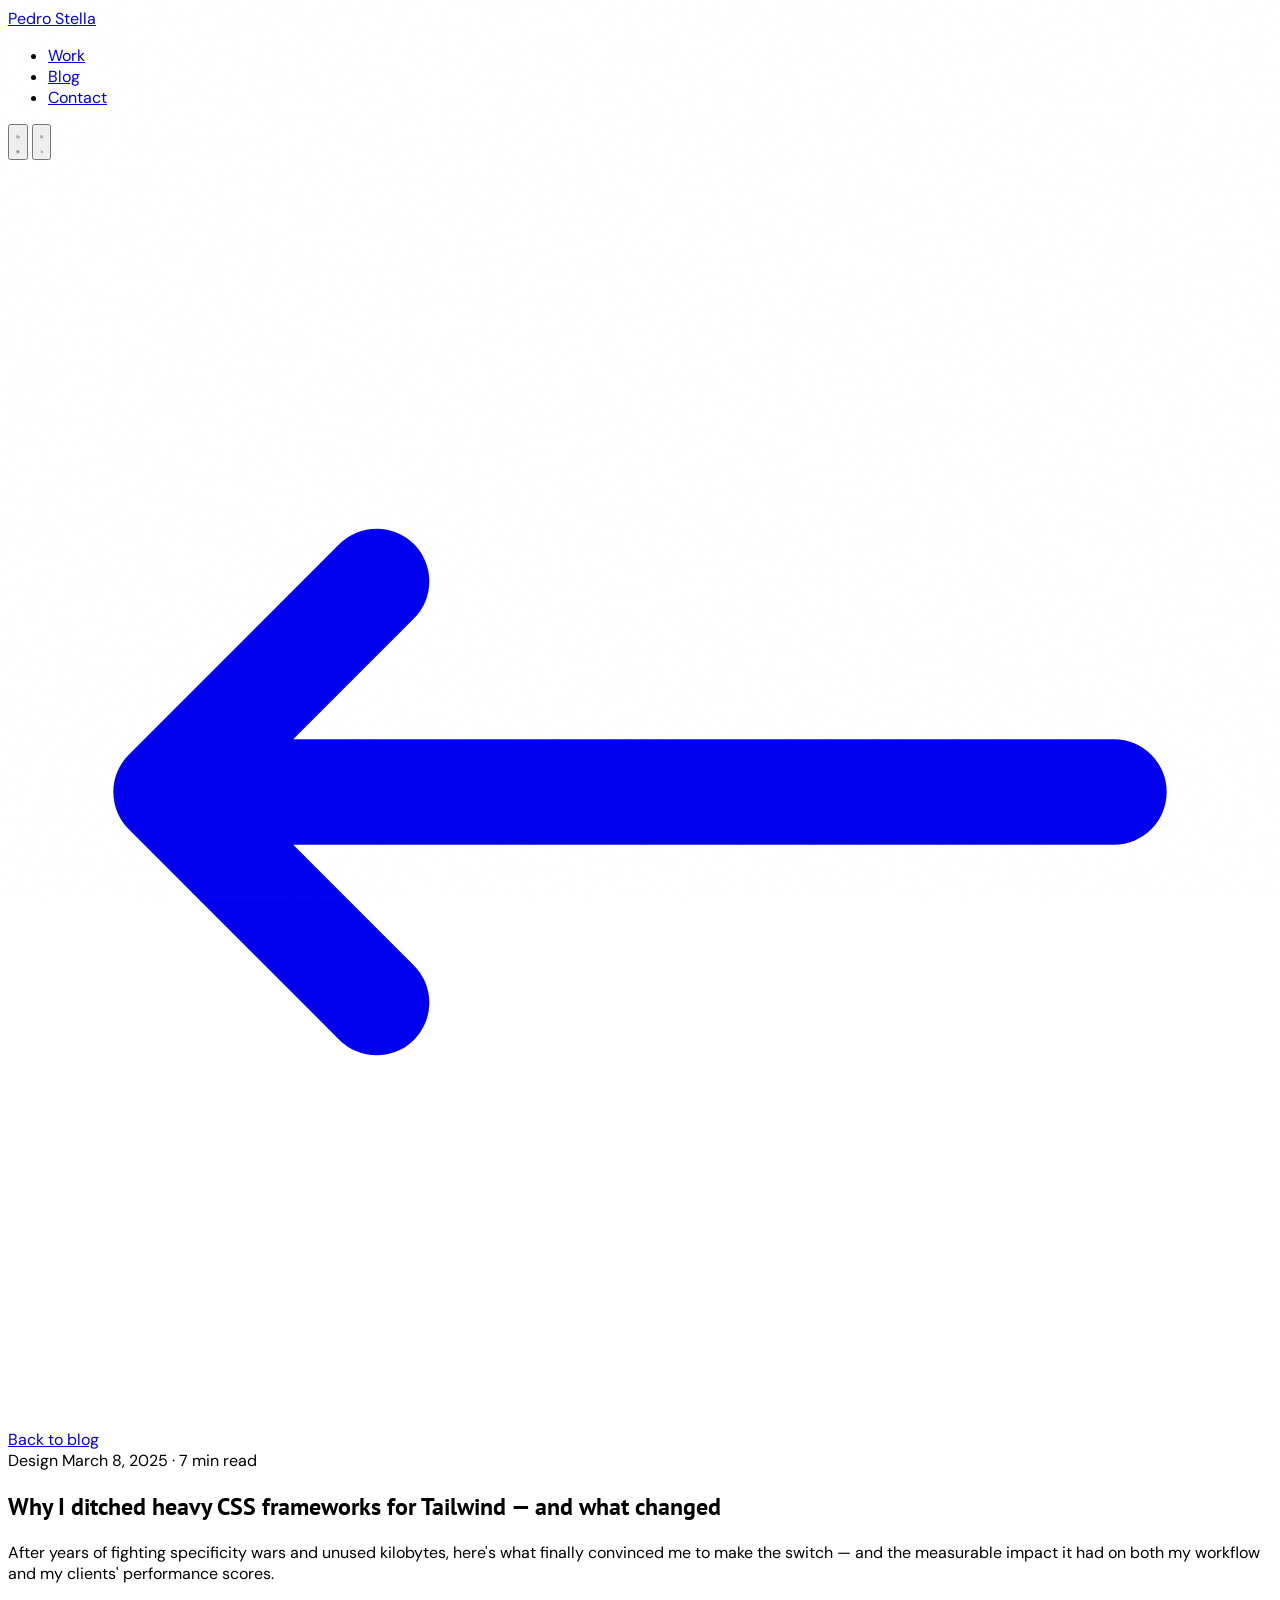
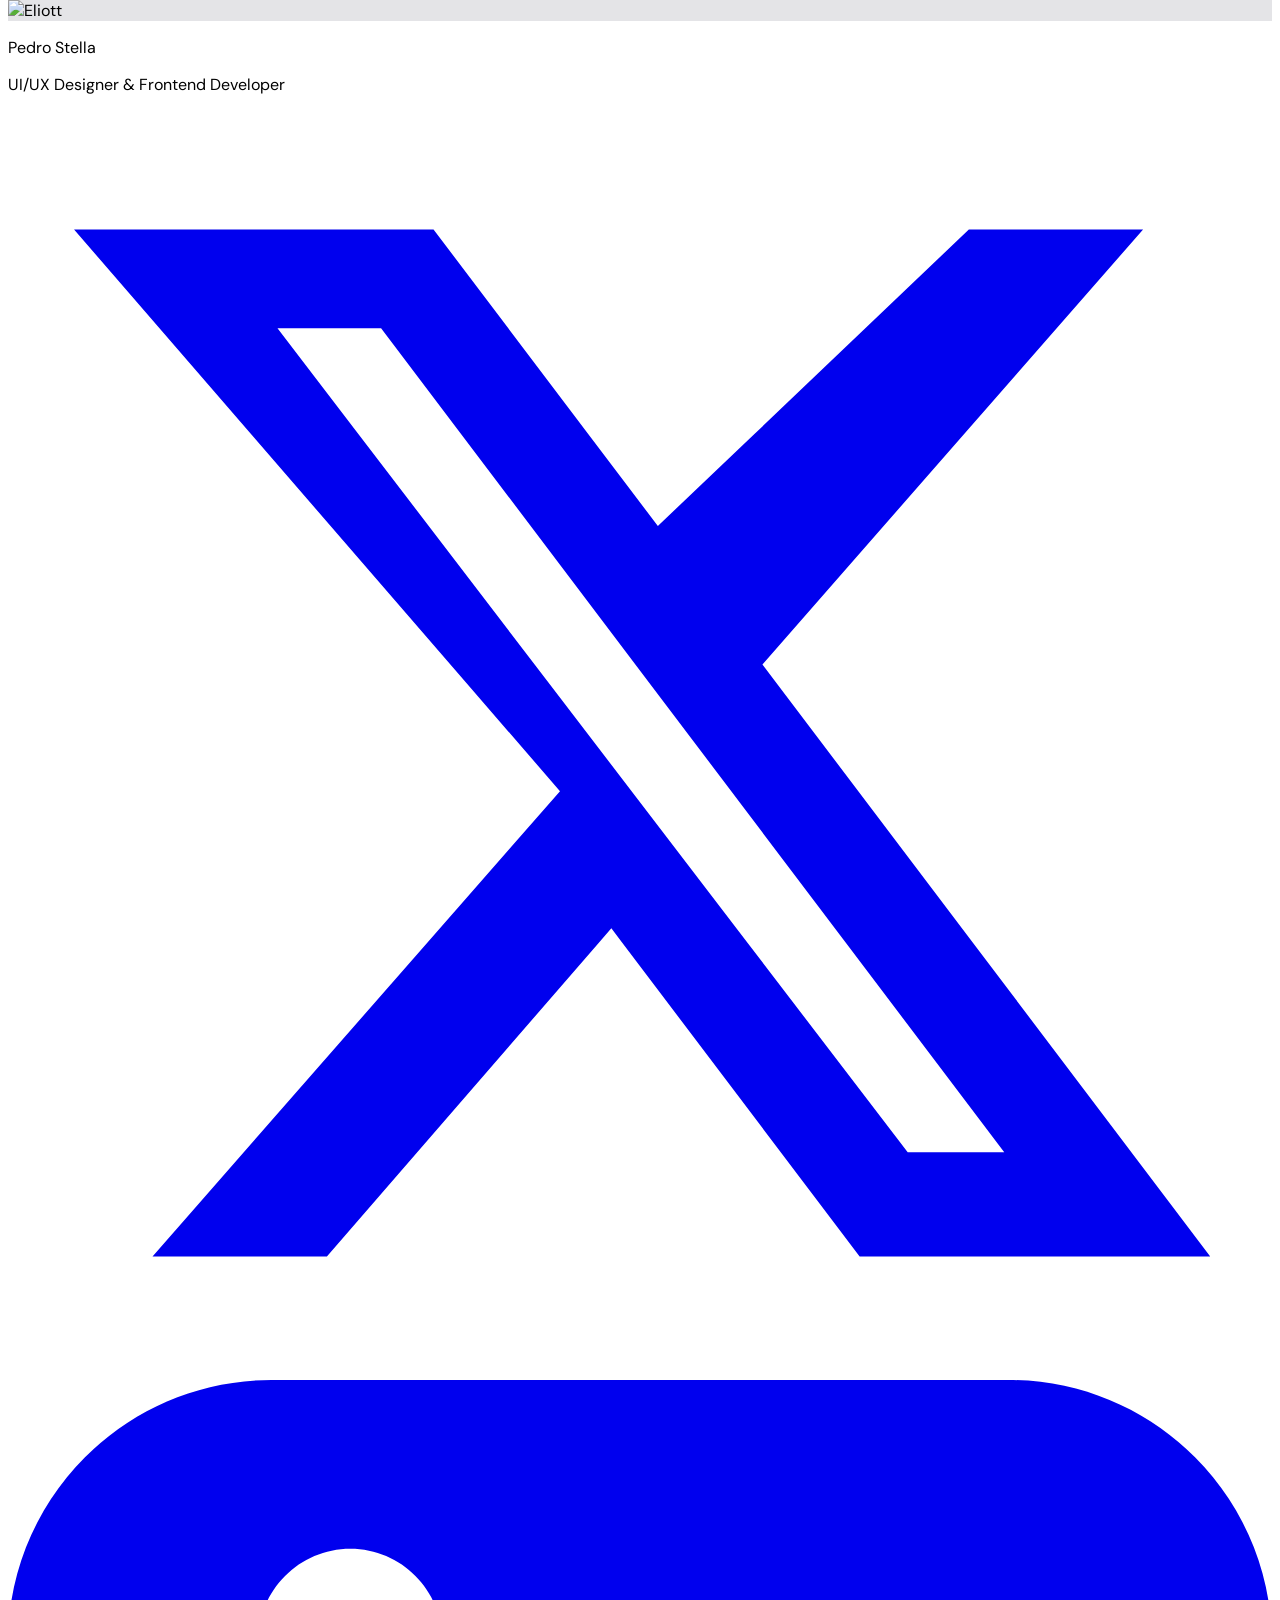
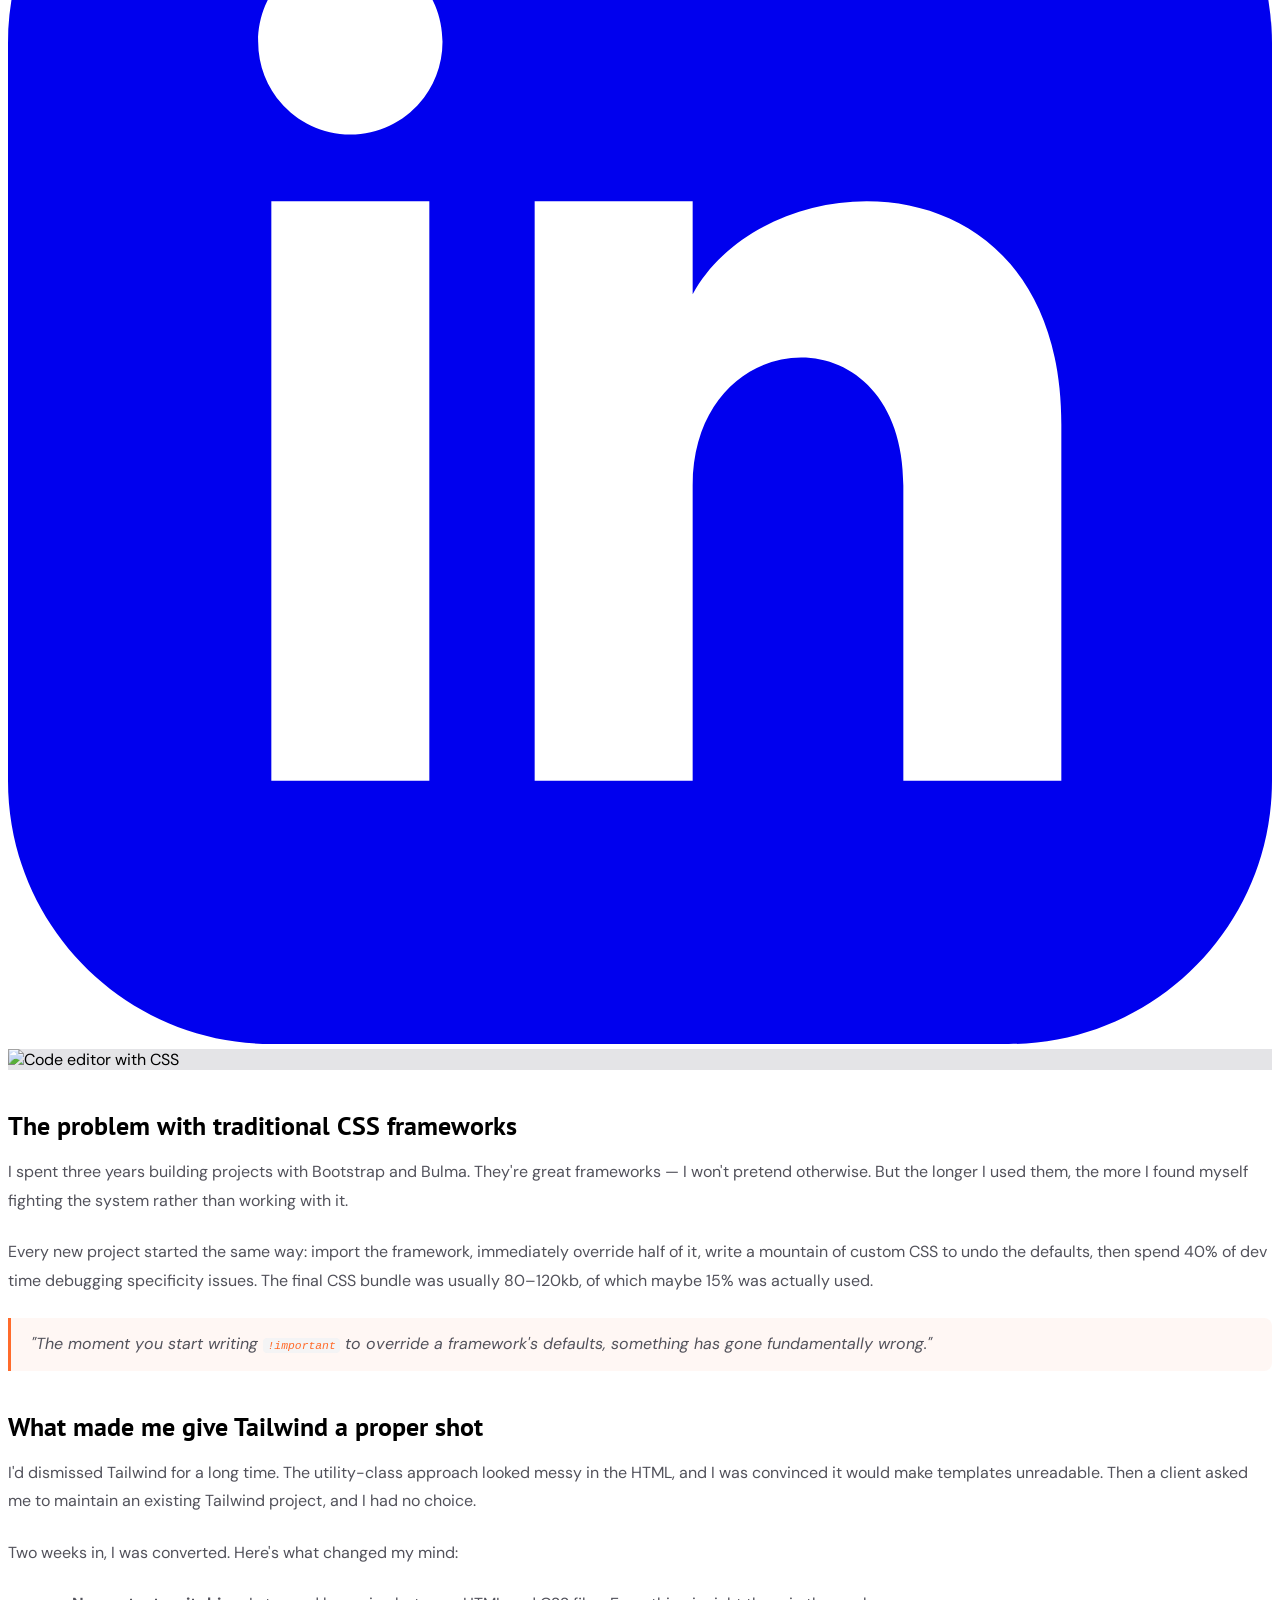
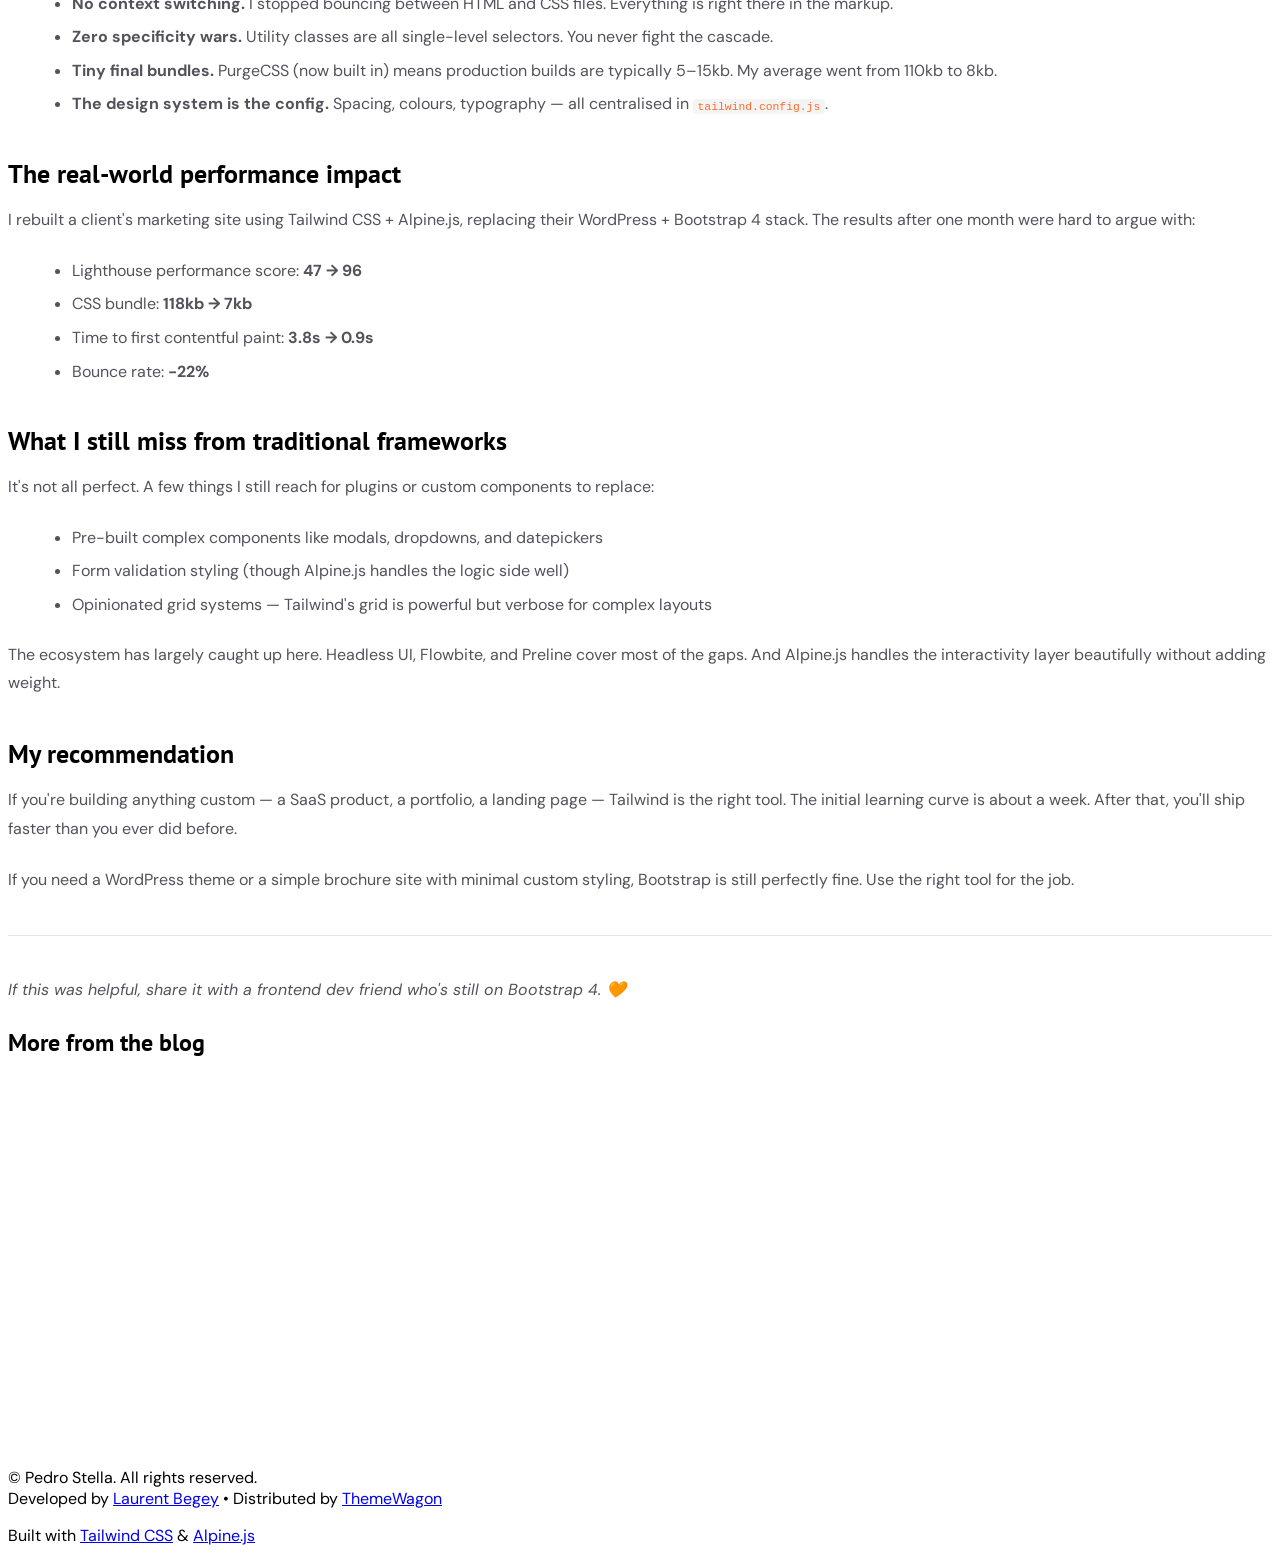
==== blog-article.html @ 085503d0 "Adiciona páginas do site pessoal de Pedro Stella" ====
<!DOCTYPE html>
<html lang="en" x-data="{ dark: localStorage.getItem('theme')==='dark'||(!localStorage.getItem('theme')&&window.matchMedia('(prefers-color-scheme: dark)').matches), scrolled:false, mobileMenu:false, progress:0 }" :class="{'dark':dark}" x-init="$watch('dark',v=>localStorage.setItem('theme',v?'dark':'light'));window.addEventListener('scroll',()=>{scrolled=window.scrollY>20;progress=Math.min(100,Math.round((window.scrollY/(document.body.scrollHeight-window.innerHeight))*100));},{passive:true})" class="scroll-smooth">
<head>
  <meta charset="UTF-8"/>
  <meta name="viewport" content="width=device-width, initial-scale=1.0"/>
  <meta name="description" content="Why I ditched heavy CSS frameworks for Tailwind — Eliott's blog"/>
  <meta name="author" content="Pedro Stella"/>
  <meta property="og:title" content="Why I ditched heavy CSS frameworks for Tailwind — Eliott"/>
  <meta property="og:type" content="article"/>
  <title>Why I ditched heavy CSS frameworks for Tailwind — Eliott</title>
  <script src="https://cdn.tailwindcss.com"></script>
  <script defer src="https://cdn.jsdelivr.net/npm/alpinejs@3.x.x/dist/cdn.min.js"></script>
  <link rel="preconnect" href="https://fonts.googleapis.com"/>
  <link rel="preconnect" href="https://fonts.gstatic.com" crossorigin/>
  <link href="https://fonts.googleapis.com/css2?family=PT+Sans:ital,wght@0,400;0,700;1,400&family=DM+Sans:ital,opsz,wght@0,9..40,300;0,9..40,400;0,9..40,500&display=swap" rel="stylesheet"/>
  <script>
    tailwind.config={darkMode:'class',theme:{extend:{fontFamily:{display:['PT Sans','sans-serif'],body:['DM Sans','sans-serif']},colors:{accent:'#FF6B2B','accent-light':'#FF8F5C'}}}}
  </script>
  <style>
    *,*::before,*::after{box-sizing:border-box;}
    html{font-family:'DM Sans',sans-serif;}
    h1,h2,h3,h4,h5,h6{font-family:'PT Sans',sans-serif;}
    ::-webkit-scrollbar{width:5px;}::-webkit-scrollbar-track{background:transparent;}::-webkit-scrollbar-thumb{background:#FF6B2B;border-radius:99px;}
    body{transition:background-color .3s,color .3s;}
    body::before{content:'';position:fixed;inset:0;background-image:url("data:image/svg+xml,%3Csvg viewBox='0 0 256 256' xmlns='http://www.w3.org/2000/svg'%3E%3Cfilter id='n'%3E%3CfeTurbulence type='fractalNoise' baseFrequency='0.9' numOctaves='4' stitchTiles='stitch'/%3E%3C/filter%3E%3Crect width='100%25' height='100%25' filter='url(%23n)' opacity='0.04'/%3E%3C/svg%3E");pointer-events:none;z-index:0;opacity:.4;}
    .nav-link{position:relative;}
    .nav-link::after{content:'';position:absolute;bottom:-2px;left:0;width:0;height:1.5px;background:currentColor;transition:width .25s cubic-bezier(.4,0,.2,1);}
    .nav-link:hover::after{width:100%;}
    .btn-primary{position:relative;overflow:hidden;}
    .btn-primary::after{content:'';position:absolute;top:0;left:-100%;width:60%;height:100%;background:rgba(255,255,255,.18);transform:skewX(-20deg);transition:left .4s cubic-bezier(.4,0,.2,1);}
    .btn-primary:hover::after{left:160%;}
    [x-cloak]{display:none!important;}
    .photo-frame{position:relative;overflow:hidden;background:#e4e4e7;}
    .photo-frame img{width:100%;height:100%;object-fit:cover;display:block;}

    /* Article typography */
    .prose-article h2{font-family:'PT Sans',sans-serif;font-size:1.6rem;font-weight:700;color:inherit;margin:2.5rem 0 1rem;line-height:1.25;}
    .prose-article h3{font-family:'PT Sans',sans-serif;font-size:1.2rem;font-weight:700;margin:2rem 0 .75rem;line-height:1.3;}
    .prose-article p{margin:0 0 1.4rem;line-height:1.8;color:#52525b;}
    .dark .prose-article p{color:#a1a1aa;}
    .prose-article ul{margin:0 0 1.4rem 1.5rem;list-style:disc;}
    .prose-article li{margin-bottom:.4rem;line-height:1.7;color:#52525b;}
    .dark .prose-article li{color:#a1a1aa;}
    .prose-article pre{background:#18181b;color:#e4e4e7;border-radius:12px;padding:1.25rem 1.5rem;overflow-x:auto;font-size:.85rem;line-height:1.7;margin:0 0 1.6rem;}
    .prose-article code:not(pre code){background:#f4f4f5;color:#FF6B2B;padding:.15em .4em;border-radius:4px;font-size:.875em;}
    .dark .prose-article code:not(pre code){background:#27272a;}
    .prose-article blockquote{border-left:3px solid #FF6B2B;padding:.75rem 1.25rem;margin:0 0 1.6rem;background:#fff7f4;border-radius:0 8px 8px 0;}
    .dark .prose-article blockquote{background:#27272a;}
    .prose-article blockquote p{color:#52525b;font-style:italic;margin:0;}
    .dark .prose-article blockquote p{color:#a1a1aa;}
    .prose-article a{color:#FF6B2B;text-decoration:underline;text-underline-offset:3px;}
    .prose-article hr{border:none;border-top:1px solid #e4e4e7;margin:2.5rem 0;}
    .dark .prose-article hr{border-top-color:#27272a;}

    /* Reading progress bar */
    .progress-bar{position:fixed;top:0;left:0;height:3px;background:#FF6B2B;z-index:100;transition:width .1s;}

    .reveal{opacity:0;transform:translateY(20px);transition:opacity .5s cubic-bezier(.4,0,.2,1),transform .5s cubic-bezier(.4,0,.2,1);}
    .reveal.visible{opacity:1;transform:translateY(0);}
    .card{transition:transform .3s cubic-bezier(.4,0,.2,1),border-color .2s;}
    .card:hover{transform:translateY(-3px);}
  </style>
</head>
<body class="bg-white dark:bg-zinc-950 text-zinc-900 dark:text-zinc-100 font-body antialiased">

  <!-- Reading progress bar -->
  <div class="progress-bar" :style="`width:${progress}%`" role="progressbar" :aria-valuenow="progress" aria-valuemin="0" aria-valuemax="100" aria-label="Reading progress"></div>

  <!-- NAV -->
  <header class="fixed top-0.5 left-0 right-0 z-50 transition-all duration-300"
    :class="scrolled?'bg-white/90 dark:bg-zinc-950/90 backdrop-blur-md shadow-sm shadow-black/5':'bg-transparent'">
    <nav class="max-w-6xl mx-auto px-6 h-16 flex items-center justify-between" aria-label="Main navigation">
      <a href="index.html" class="font-display font-bold text-xl tracking-tight z-10">
        <span class="text-zinc-900 dark:text-white">Pedro</span><span class="text-accent"> Stella</span>
      </a>
      <ul class="hidden md:flex items-center gap-8 text-sm font-medium" role="list">

        <li><a href="projects.html" class="nav-link text-zinc-600 dark:text-zinc-400 hover:text-zinc-900 dark:hover:text-white transition-colors">Work</a></li>
        <li><a href="blog.html" class="nav-link text-accent font-medium">Blog</a></li>
        <li><a href="index.html#contact" class="nav-link text-zinc-600 dark:text-zinc-400 hover:text-zinc-900 dark:hover:text-white transition-colors">Contact</a></li>
      </ul>
      <div class="flex items-center gap-3">
        <button @click="dark=!dark" class="w-9 h-9 flex items-center justify-center rounded-full border border-zinc-200 dark:border-zinc-800 hover:bg-zinc-100 dark:hover:bg-zinc-800 transition-colors" :aria-label="dark?'Light mode':'Dark mode'">
          <svg x-show="!dark" xmlns="http://www.w3.org/2000/svg" class="w-4 h-4" fill="none" viewBox="0 0 24 24" stroke="currentColor" aria-hidden="true"><path stroke-linecap="round" stroke-linejoin="round" stroke-width="2" d="M21 12.79A9 9 0 1111.21 3 7 7 0 0021 12.79z"/></svg>
          <svg x-show="dark" xmlns="http://www.w3.org/2000/svg" class="w-4 h-4" fill="none" viewBox="0 0 24 24" stroke="currentColor" aria-hidden="true"><path stroke-linecap="round" stroke-linejoin="round" stroke-width="2" d="M12 3v1m0 16v1m9-9h-1M4 12H3m15.364-6.364l-.707.707M6.343 17.657l-.707.707M17.657 17.657l-.707-.707M6.343 6.343l-.707-.707M12 8a4 4 0 100 8 4 4 0 000-8z"/></svg>
        </button>
        
        <button @click="mobileMenu=!mobileMenu" class="md:hidden w-9 h-9 flex items-center justify-center rounded-full border border-zinc-200 dark:border-zinc-800" aria-label="Toggle menu">
          <svg x-show="!mobileMenu" xmlns="http://www.w3.org/2000/svg" class="w-4 h-4" fill="none" viewBox="0 0 24 24" stroke="currentColor" aria-hidden="true"><path stroke-linecap="round" stroke-linejoin="round" stroke-width="2" d="M4 6h16M4 12h16M4 18h16"/></svg>
          <svg x-show="mobileMenu" xmlns="http://www.w3.org/2000/svg" class="w-4 h-4" fill="none" viewBox="0 0 24 24" stroke="currentColor" aria-hidden="true"><path stroke-linecap="round" stroke-linejoin="round" stroke-width="2" d="M6 18L18 6M6 6l12 12"/></svg>
        </button>
      </div>
    </nav>
    <div x-show="mobileMenu" x-cloak x-transition:enter="transition ease-out duration-200" x-transition:enter-start="opacity-0 -translate-y-2" x-transition:enter-end="opacity-100 translate-y-0" x-transition:leave="transition ease-in duration-150" x-transition:leave-start="opacity-100 translate-y-0" x-transition:leave-end="opacity-0 -translate-y-2" class="md:hidden bg-white dark:bg-zinc-950 border-t border-zinc-100 dark:border-zinc-900">
      <ul class="flex flex-col px-6 py-4 gap-4 text-sm font-medium" role="list">

        <li><a href="projects.html" @click="mobileMenu=false" class="block text-zinc-700 dark:text-zinc-300">Work</a></li>
        <li><a href="blog.html" class="block text-accent font-medium">Blog</a></li>
        <li><a href="index.html#contact" @click="mobileMenu=false" class="block text-zinc-700 dark:text-zinc-300">Contact</a></li>
      </ul>
    </div>
  </header>

  <main>

    <!-- ARTICLE HEADER -->
    <article>
      <header class="pt-32 pb-12 max-w-3xl mx-auto px-6">
        <a href="blog.html" class="inline-flex items-center gap-2 text-sm text-zinc-500 dark:text-zinc-400 hover:text-accent transition-colors mb-8">
          <svg xmlns="http://www.w3.org/2000/svg" class="w-4 h-4" fill="none" viewBox="0 0 24 24" stroke="currentColor" aria-hidden="true"><path stroke-linecap="round" stroke-linejoin="round" stroke-width="2" d="M7 16l-4-4m0 0l4-4m-4 4h18"/></svg>
          Back to blog
        </a>

        <div class="flex items-center gap-3 mb-5">
          <span class="text-xs bg-orange-50 dark:bg-zinc-800 text-accent border border-orange-200 dark:border-zinc-700 px-2.5 py-1 rounded-full">Design</span>
          <span class="text-xs text-zinc-400">March 8, 2025 · 7 min read</span>
        </div>

        <h1 class="font-display font-bold text-4xl md:text-5xl text-zinc-900 dark:text-white leading-tight mb-6">Why I ditched heavy CSS frameworks for Tailwind — and what changed</h1>

        <p class="text-xl text-zinc-500 dark:text-zinc-400 leading-relaxed mb-8">After years of fighting specificity wars and unused kilobytes, here's what finally convinced me to make the switch — and the measurable impact it had on both my workflow and my clients' performance scores.</p>

        <!-- Author -->
        <div class="flex items-center gap-4 py-6 border-t border-b border-zinc-100 dark:border-zinc-900">
          <div class="photo-frame w-12 h-12 rounded-full shrink-0">
            <img src="https://images.unsplash.com/photo-1507003211169-0a1dd7228f2d?w=100&q=80" alt="Eliott" loading="lazy"/>
          </div>
          <div>
            <p class="font-medium text-zinc-900 dark:text-white text-sm">Pedro Stella</p>
            <p class="text-xs text-zinc-500">UI/UX Designer &amp; Frontend Developer</p>
          </div>
          <div class="ml-auto flex gap-3">
            <a href="#" class="w-8 h-8 flex items-center justify-center rounded-full border border-zinc-200 dark:border-zinc-800 text-zinc-500 hover:text-accent hover:border-accent transition-colors" aria-label="Share on Twitter">
              <svg xmlns="http://www.w3.org/2000/svg" class="w-3.5 h-3.5" fill="currentColor" viewBox="0 0 24 24" aria-hidden="true"><path d="M18.244 2.25h3.308l-7.227 8.26 8.502 11.24H16.17l-4.714-6.231-5.401 6.231H2.744l7.737-8.835L1.254 2.25H8.08l4.259 5.632 5.905-5.632zm-1.161 17.52h1.833L7.084 4.126H5.117z"/></svg>
            </a>
            <a href="#" class="w-8 h-8 flex items-center justify-center rounded-full border border-zinc-200 dark:border-zinc-800 text-zinc-500 hover:text-accent hover:border-accent transition-colors" aria-label="Share on LinkedIn">
              <svg xmlns="http://www.w3.org/2000/svg" class="w-3.5 h-3.5" fill="currentColor" viewBox="0 0 24 24" aria-hidden="true"><path d="M19 0h-14c-2.761 0-5 2.239-5 5v14c0 2.761 2.239 5 5 5h14c2.762 0 5-2.239 5-5v-14c0-2.761-2.238-5-5-5zm-11 19h-3v-11h3v11zm-1.5-12.268c-.966 0-1.75-.79-1.75-1.764s.784-1.764 1.75-1.764 1.75.79 1.75 1.764-.783 1.764-1.75 1.764zm13.5 12.268h-3v-5.604c0-3.368-4-3.113-4 0v5.604h-3v-11h3v1.765c1.396-2.586 7-2.777 7 2.476v6.759z"/></svg>
            </a>
          </div>
        </div>
      </header>

      <!-- Hero image -->
      <div class="max-w-4xl mx-auto px-6 mb-12">
        <div class="photo-frame w-full h-72 md:h-96 rounded-2xl">
          <img src="https://images.unsplash.com/photo-1555066931-4365d14bab8c?w=1200&q=80" alt="Code editor with CSS" loading="lazy"/>
        </div>
      </div>

      <!-- Article content -->
      <div class="max-w-3xl mx-auto px-6 pb-16 prose-article">

        <h2>The problem with traditional CSS frameworks</h2>
        <p>I spent three years building projects with Bootstrap and Bulma. They're great frameworks — I won't pretend otherwise. But the longer I used them, the more I found myself fighting the system rather than working with it.</p>
        <p>Every new project started the same way: import the framework, immediately override half of it, write a mountain of custom CSS to undo the defaults, then spend 40% of dev time debugging specificity issues. The final CSS bundle was usually 80–120kb, of which maybe 15% was actually used.</p>

        <blockquote>
          <p>"The moment you start writing <code>!important</code> to override a framework's defaults, something has gone fundamentally wrong."</p>
        </blockquote>

        <h2>What made me give Tailwind a proper shot</h2>
        <p>I'd dismissed Tailwind for a long time. The utility-class approach looked messy in the HTML, and I was convinced it would make templates unreadable. Then a client asked me to maintain an existing Tailwind project, and I had no choice.</p>
        <p>Two weeks in, I was converted. Here's what changed my mind:</p>
        <ul>
          <li><strong>No context switching.</strong> I stopped bouncing between HTML and CSS files. Everything is right there in the markup.</li>
          <li><strong>Zero specificity wars.</strong> Utility classes are all single-level selectors. You never fight the cascade.</li>
          <li><strong>Tiny final bundles.</strong> PurgeCSS (now built in) means production builds are typically 5–15kb. My average went from 110kb to 8kb.</li>
          <li><strong>The design system is the config.</strong> Spacing, colours, typography — all centralised in <code>tailwind.config.js</code>.</li>
        </ul>

        <h2>The real-world performance impact</h2>
        <p>I rebuilt a client's marketing site using Tailwind CSS + Alpine.js, replacing their WordPress + Bootstrap 4 stack. The results after one month were hard to argue with:</p>
        <ul>
          <li>Lighthouse performance score: <strong>47 → 96</strong></li>
          <li>CSS bundle: <strong>118kb → 7kb</strong></li>
          <li>Time to first contentful paint: <strong>3.8s → 0.9s</strong></li>
          <li>Bounce rate: <strong>-22%</strong></li>
        </ul>

        <h2>What I still miss from traditional frameworks</h2>
        <p>It's not all perfect. A few things I still reach for plugins or custom components to replace:</p>
        <ul>
          <li>Pre-built complex components like modals, dropdowns, and datepickers</li>
          <li>Form validation styling (though Alpine.js handles the logic side well)</li>
          <li>Opinionated grid systems — Tailwind's grid is powerful but verbose for complex layouts</li>
        </ul>
        <p>The ecosystem has largely caught up here. Headless UI, Flowbite, and Preline cover most of the gaps. And Alpine.js handles the interactivity layer beautifully without adding weight.</p>

        <h2>My recommendation</h2>
        <p>If you're building anything custom — a SaaS product, a portfolio, a landing page — Tailwind is the right tool. The initial learning curve is about a week. After that, you'll ship faster than you ever did before.</p>
        <p>If you need a WordPress theme or a simple brochure site with minimal custom styling, Bootstrap is still perfectly fine. Use the right tool for the job.</p>

        <hr/>
        <p><em>If this was helpful, share it with a frontend dev friend who's still on Bootstrap 4. 🧡</em></p>

      </div>
    </article>

    <!-- RELATED ARTICLES -->
    <section class="bg-zinc-50 dark:bg-zinc-900/50 py-16">
      <div class="max-w-6xl mx-auto px-6">
        <h2 class="font-display font-bold text-2xl text-zinc-900 dark:text-white mb-8">More from the blog</h2>
        <div class="grid md:grid-cols-3 gap-6">

          <article class="reveal card group bg-white dark:bg-zinc-900 rounded-2xl overflow-hidden border border-zinc-100 dark:border-zinc-800 hover:border-accent transition-colors">
            <div class="photo-frame w-full h-40">
              <img src="https://images.unsplash.com/photo-1587620962725-abab7fe55159?w=700&q=80" alt="Alpine.js" loading="lazy"/>
            </div>
            <div class="p-5">
              <span class="text-xs text-zinc-400 mb-2 block">Dec 3, 2024 · Dev</span>
              <a href="blog-article.html">
                <h3 class="font-display font-bold text-base text-zinc-900 dark:text-white mb-2 group-hover:text-accent transition-colors">Alpine.js is the jQuery of the modern era</h3>
              </a>
              <a href="blog-article.html" class="text-sm font-medium text-accent nav-link">Read →</a>
            </div>
          </article>

          <article class="reveal card group bg-white dark:bg-zinc-900 rounded-2xl overflow-hidden border border-zinc-100 dark:border-zinc-800 hover:border-accent transition-colors">
            <div class="photo-frame w-full h-40">
              <img src="https://images.unsplash.com/photo-1504639725590-34d0984388bd?w=700&q=80" alt="Dark mode" loading="lazy"/>
            </div>
            <div class="p-5">
              <span class="text-xs text-zinc-400 mb-2 block">Oct 5, 2024 · Dev</span>
              <a href="blog-article.html">
                <h3 class="font-display font-bold text-base text-zinc-900 dark:text-white mb-2 group-hover:text-accent transition-colors">Dark mode done right: beyond just inverting colours</h3>
              </a>
              <a href="blog-article.html" class="text-sm font-medium text-accent nav-link">Read →</a>
            </div>
          </article>

          <article class="reveal card group bg-white dark:bg-zinc-900 rounded-2xl overflow-hidden border border-zinc-100 dark:border-zinc-800 hover:border-accent transition-colors">
            <div class="photo-frame w-full h-40">
              <img src="https://images.unsplash.com/photo-1485827404703-89b55fcc595e?w=700&q=80" alt="UX laws" loading="lazy"/>
            </div>
            <div class="p-5">
              <span class="text-xs text-zinc-400 mb-2 block">Nov 18, 2024 · Design</span>
              <a href="blog-article.html">
                <h3 class="font-display font-bold text-base text-zinc-900 dark:text-white mb-2 group-hover:text-accent transition-colors">The 7 UX laws every frontend dev should memorise</h3>
              </a>
              <a href="blog-article.html" class="text-sm font-medium text-accent nav-link">Read →</a>
            </div>
          </article>

        </div>
      </div>
    </section>

  </main>

  <footer class="border-t border-zinc-100 dark:border-zinc-900">
    <div class="max-w-6xl mx-auto px-6 py-8 flex flex-col sm:flex-row items-center justify-between gap-4">
      <p class="text-sm text-zinc-400">© <span id="yr"></span> Pedro Stella. All rights reserved. <br> Developed by <a href="https://lbegey78.gumroad.com/" target="_blank" class="font-bold">Laurent Begey</a> • Distributed by <a href="https://themewagon.com/" target="_blank" class="font-bold">ThemeWagon</a></p>
      <p class="text-xs text-zinc-500">Built with <a href="https://tailwindcss.com" class="hover:text-zinc-900 dark:hover:text-white transition-colors" rel="noopener noreferrer" target="_blank">Tailwind CSS</a> &amp; <a href="https://alpinejs.dev" class="hover:text-zinc-900 dark:hover:text-white transition-colors" rel="noopener noreferrer" target="_blank">Alpine.js</a></p>
    </div>
  </footer>

  <script>
    document.getElementById('year').textContent = new Date().getFullYear();
    const observer = new IntersectionObserver(entries => {
      entries.forEach(e => { if(e.isIntersecting){e.target.classList.add('visible');observer.unobserve(e.target);} });
    },{threshold:.1,rootMargin:'0px 0px -40px 0px'});
    document.querySelectorAll('.reveal').forEach(el=>observer.observe(el));
  </script>

</body>
</html>
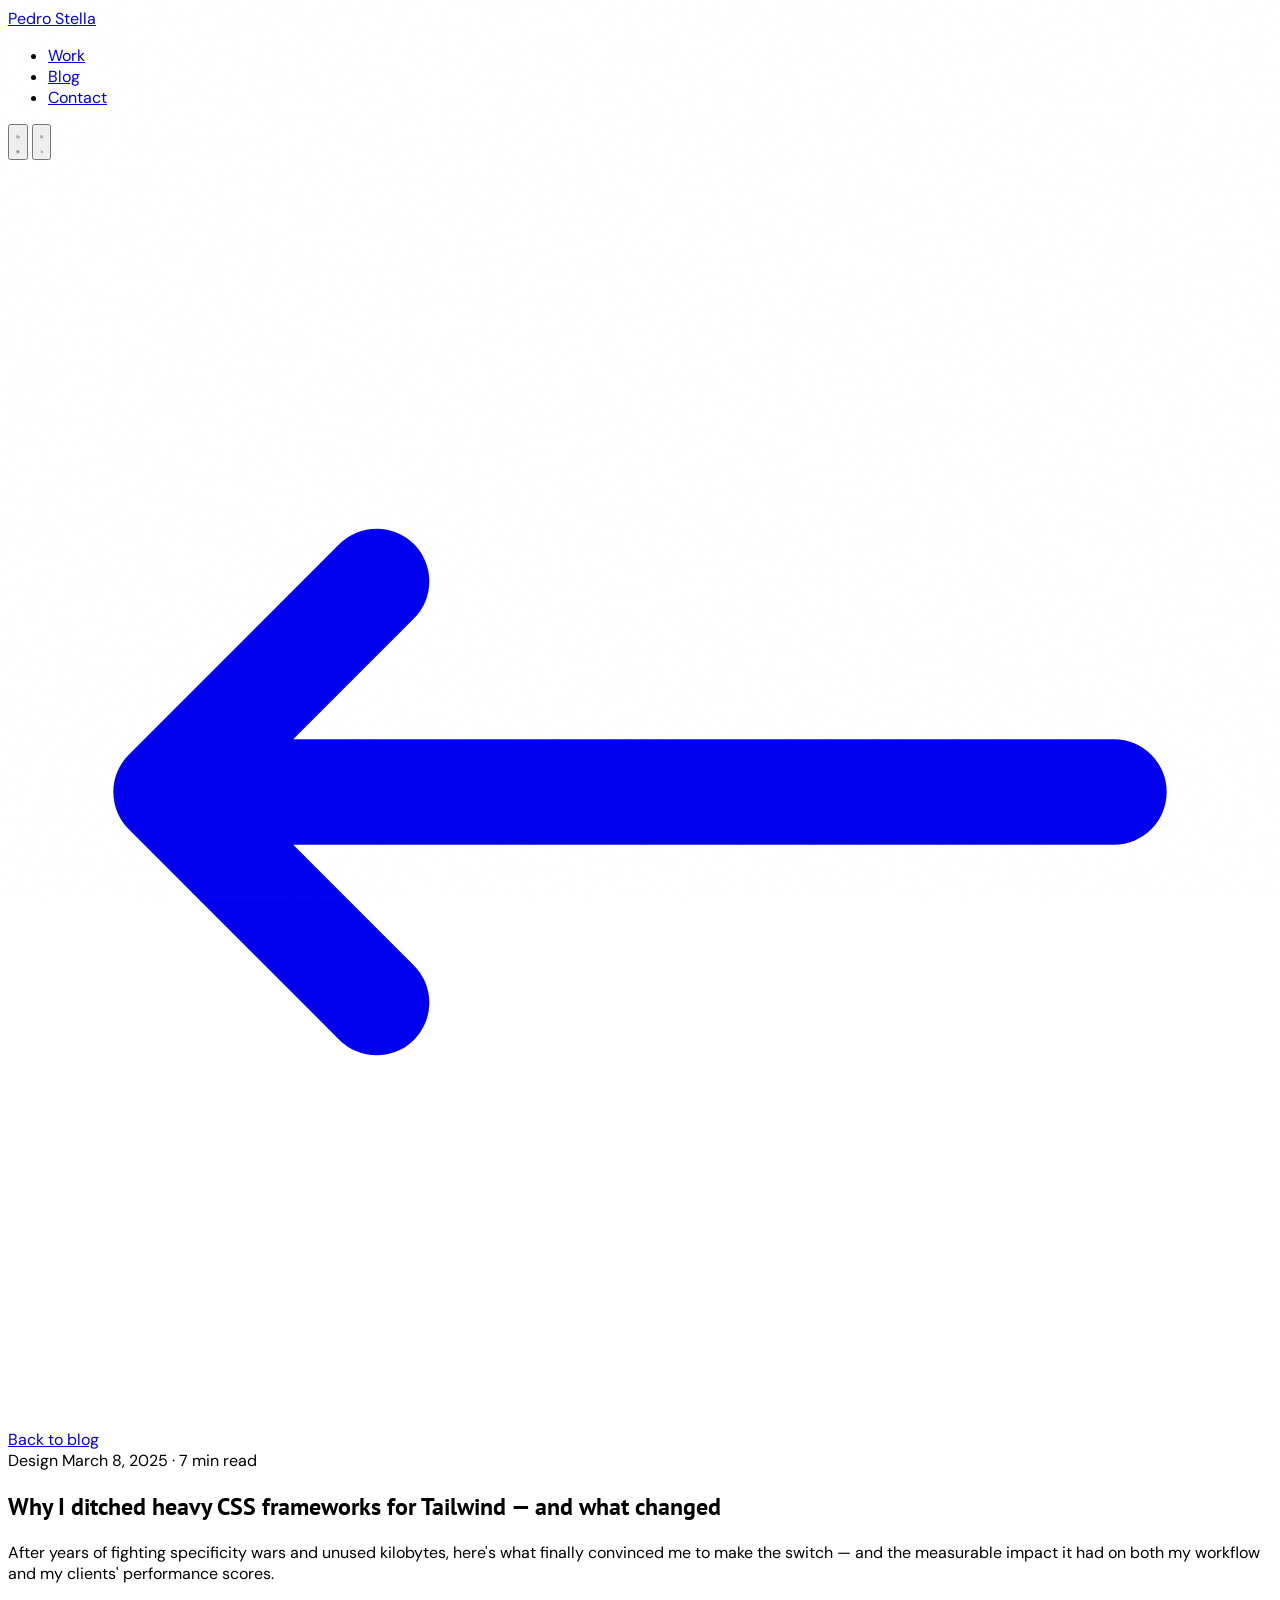
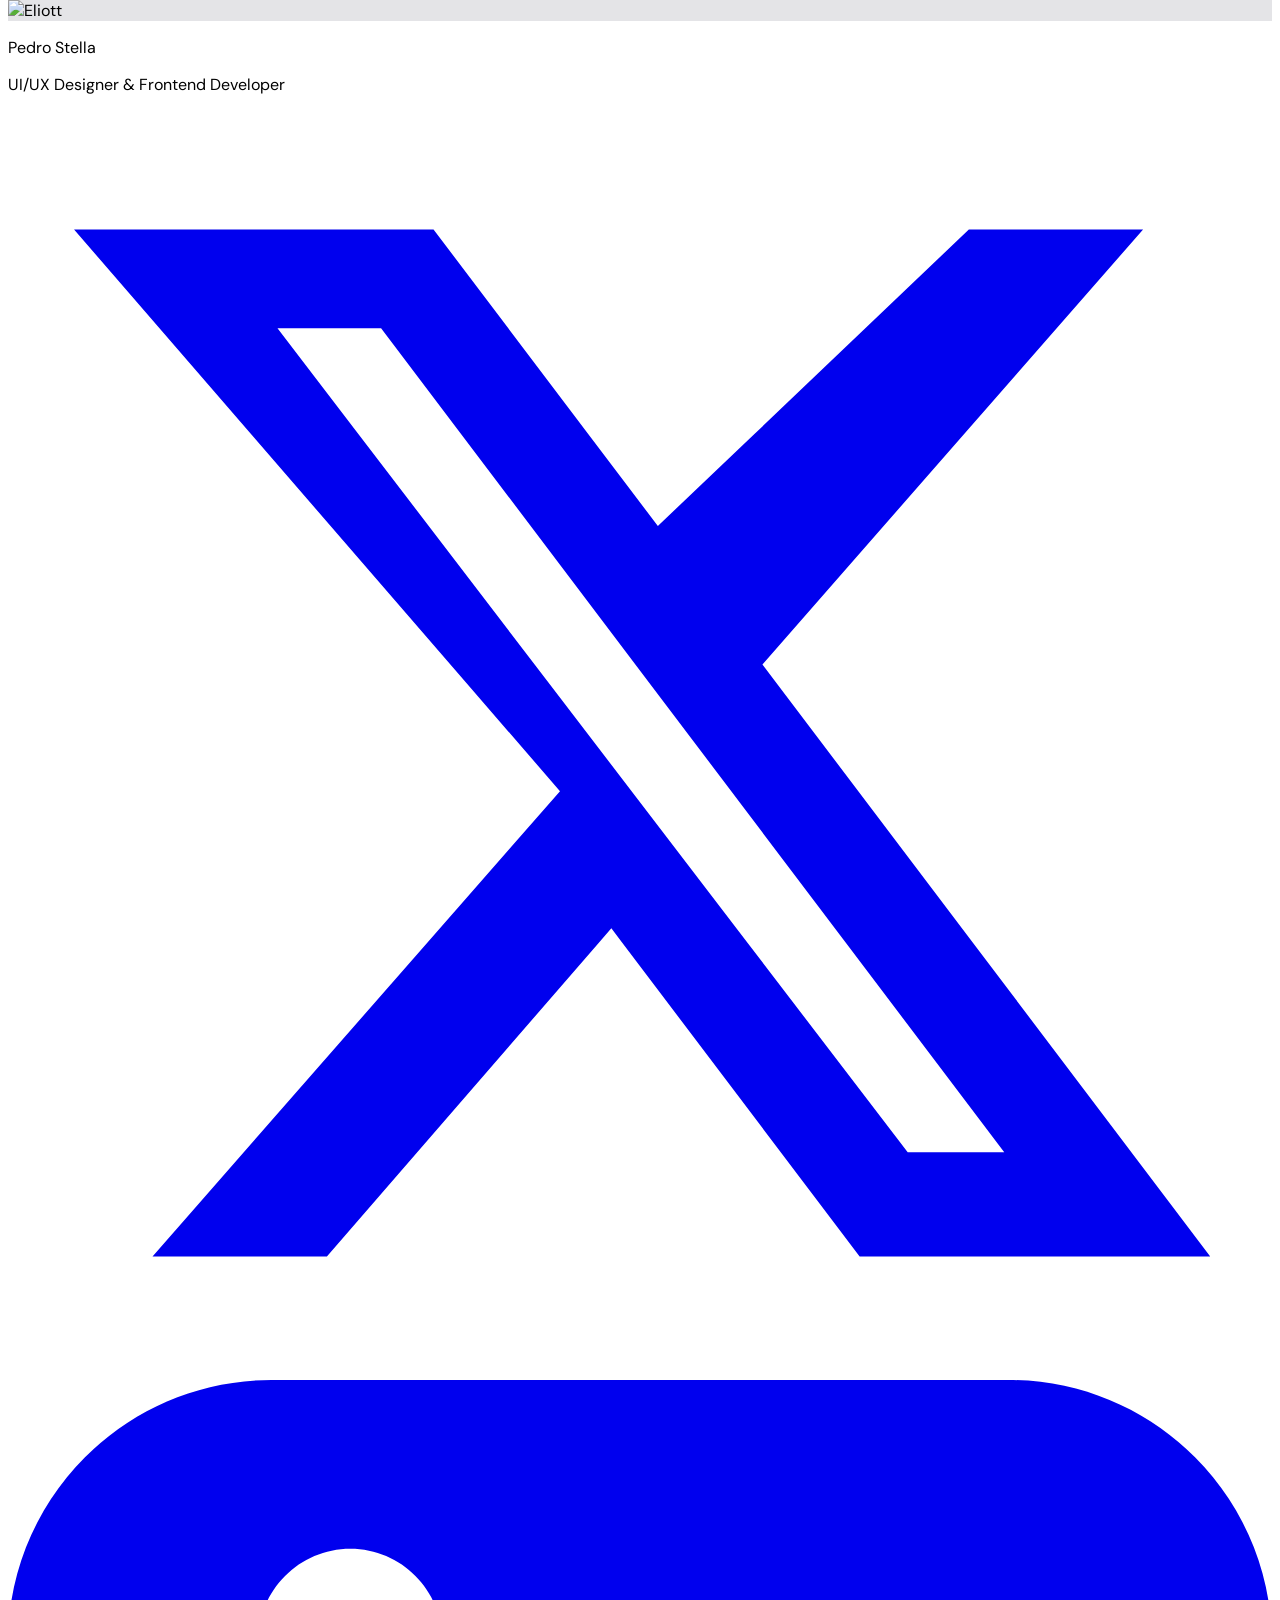
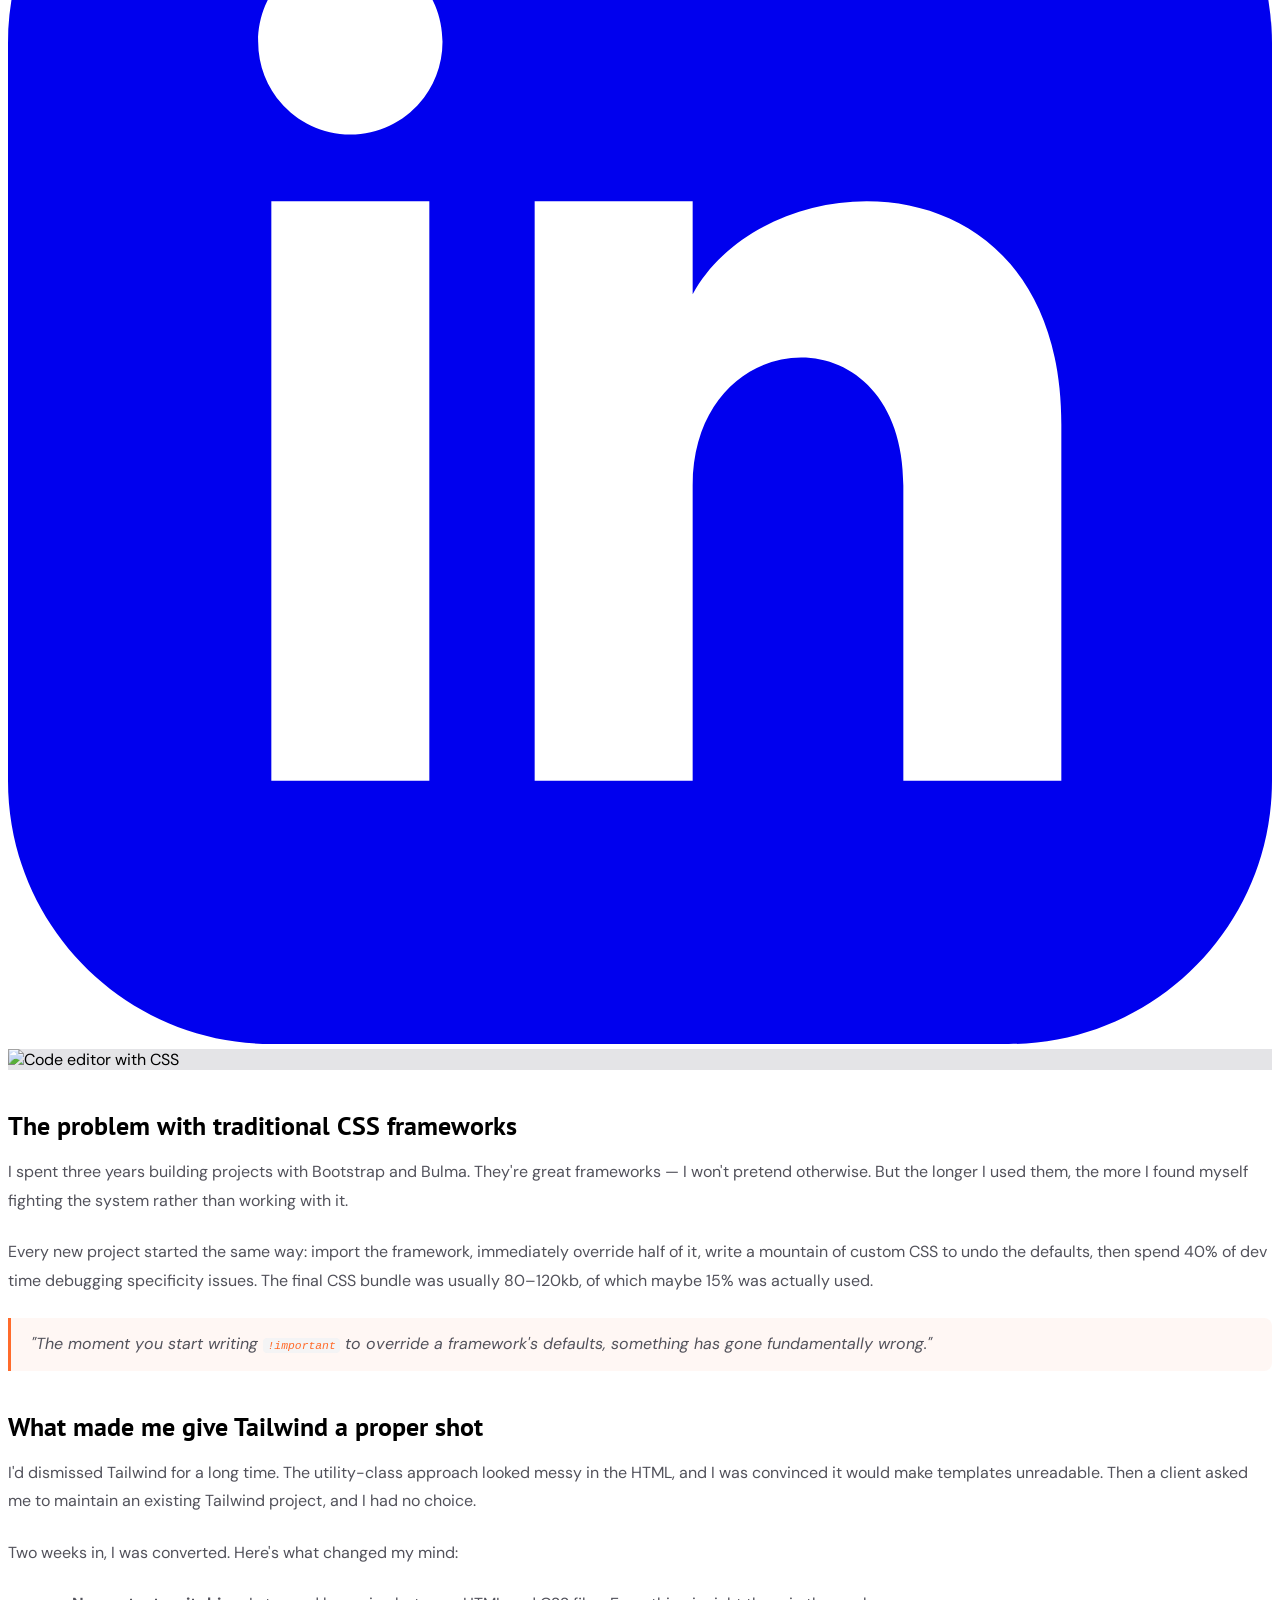
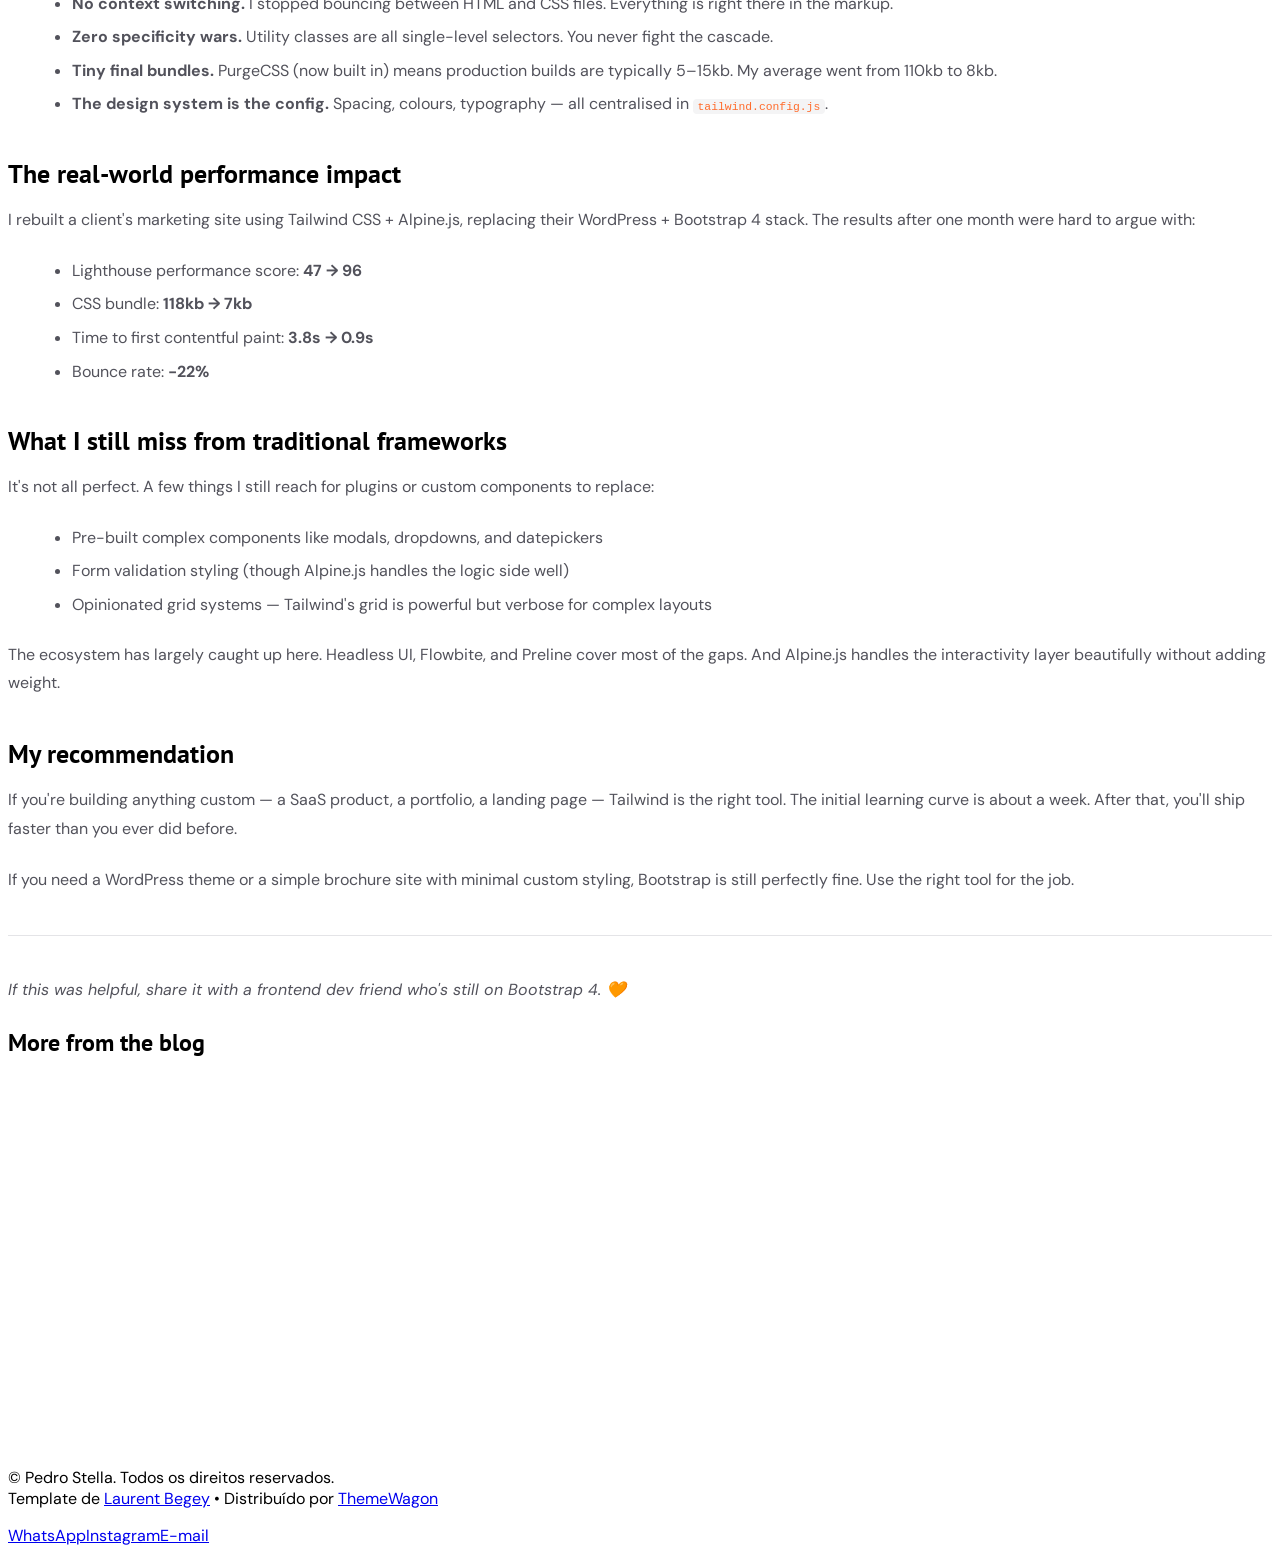
==== commit d0246c4b: "Atualiza contatos do rodapé em blog-article.html" ====
--- a/blog-article.html
+++ b/blog-article.html
@@ -249,8 +249,8 @@
 
   <footer class="border-t border-zinc-100 dark:border-zinc-900">
     <div class="max-w-6xl mx-auto px-6 py-8 flex flex-col sm:flex-row items-center justify-between gap-4">
-      <p class="text-sm text-zinc-400">© <span id="yr"></span> Pedro Stella. All rights reserved. <br> Developed by <a href="https://lbegey78.gumroad.com/" target="_blank" class="font-bold">Laurent Begey</a> • Distributed by <a href="https://themewagon.com/" target="_blank" class="font-bold">ThemeWagon</a></p>
-      <p class="text-xs text-zinc-500">Built with <a href="https://tailwindcss.com" class="hover:text-zinc-900 dark:hover:text-white transition-colors" rel="noopener noreferrer" target="_blank">Tailwind CSS</a> &amp; <a href="https://alpinejs.dev" class="hover:text-zinc-900 dark:hover:text-white transition-colors" rel="noopener noreferrer" target="_blank">Alpine.js</a></p>
+      <p class="text-sm text-zinc-400">© <span id="yr"></span> Pedro Stella. Todos os direitos reservados. <br> Template de <a href="https://lbegey78.gumroad.com/" target="_blank" class="font-bold">Laurent Begey</a> • Distribu&iacute;do por <a href="https://themewagon.com/" target="_blank" class="font-bold">ThemeWagon</a></p>
+      <nav aria-label="Contato no rodap&eacute;" class="flex flex-wrap justify-center gap-4 text-sm"><a class="hover:underline" href="https://wa.me/5511910711863">WhatsApp</a><a class="hover:underline" href="https://www.instagram.com/pedrostella.tech/">Instagram</a><a class="hover:underline" href="mailto:pedrostelladev@gmail.com">E-mail</a></nav>
     </div>
   </footer>
 
